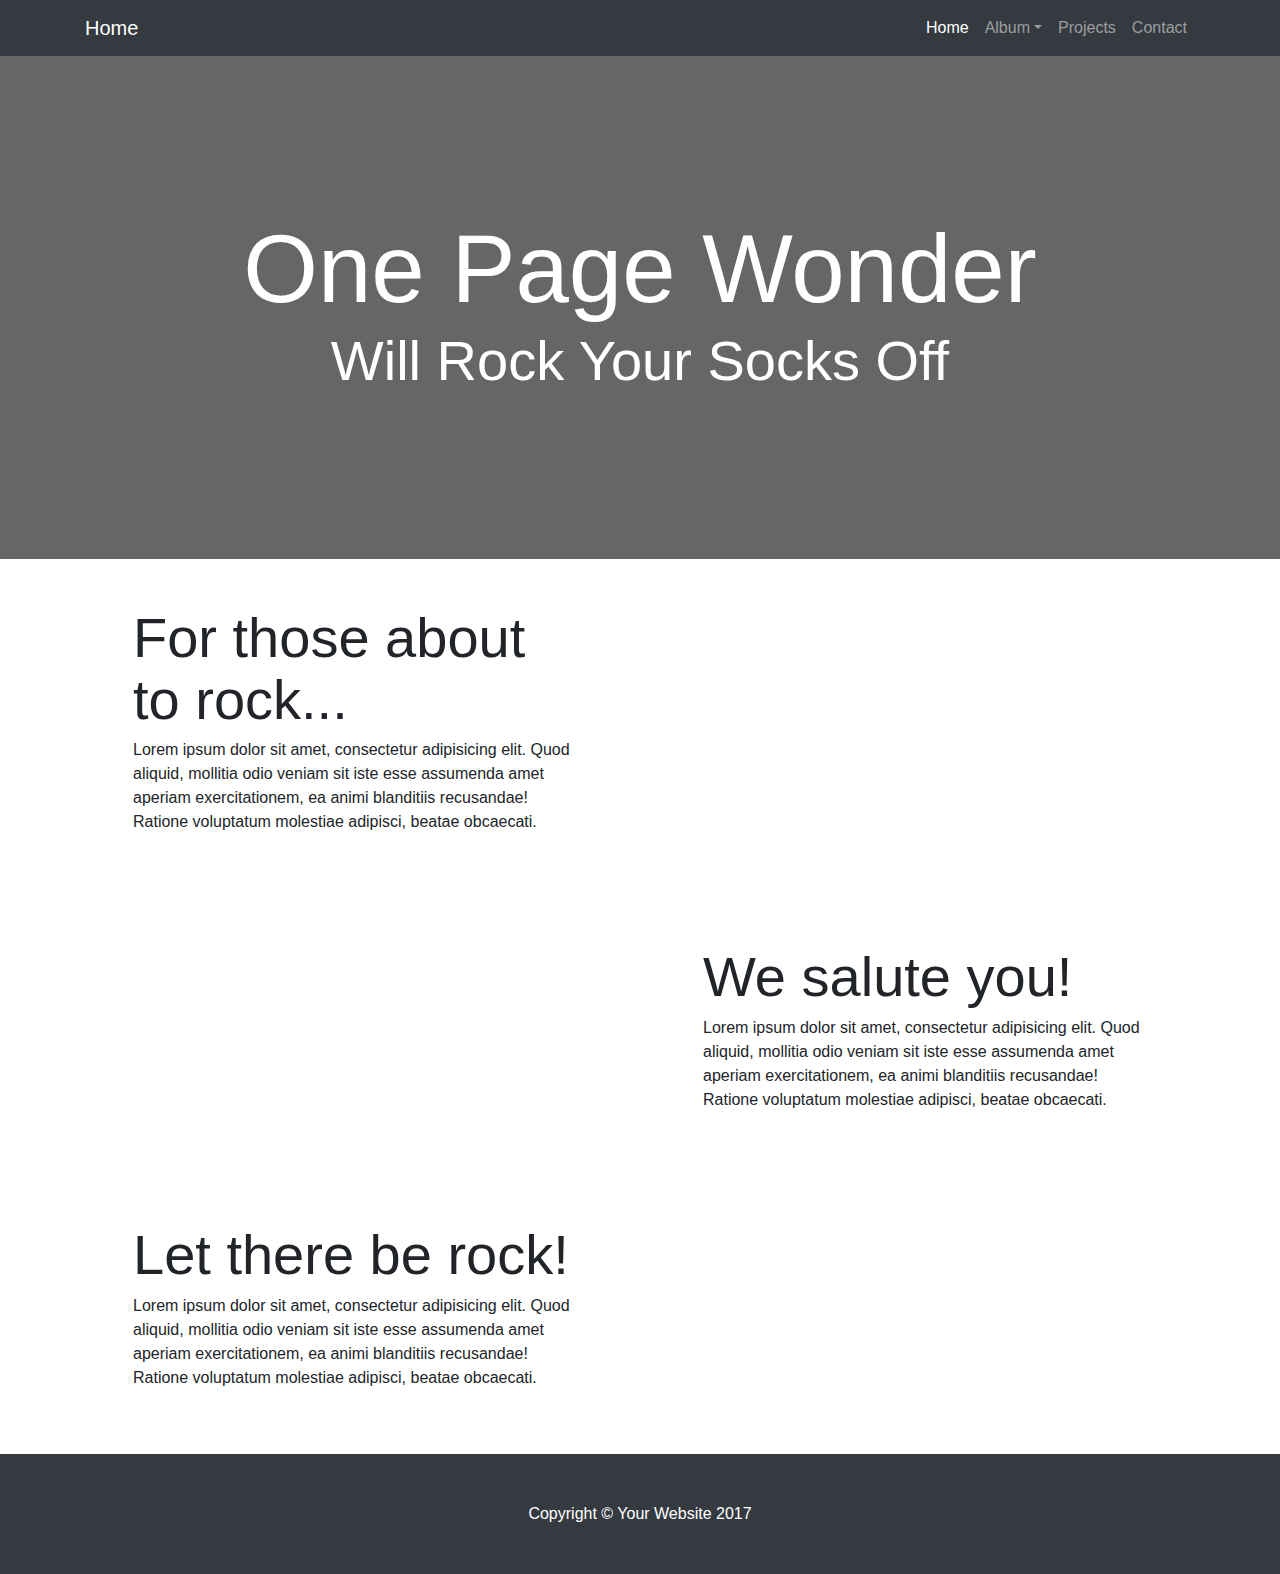
==== index.html @ 159d1e56 "first commit" ====
<!DOCTYPE html>
<html lang="en">

  <head>

    <meta charset="utf-8">
    <meta name="viewport" content="width=device-width, initial-scale=1, shrink-to-fit=no">
    <meta name="description" content="">
    <meta name="author" content="">

    <title>Ivan Yip - A fresh yet passionate developer</title>

    <!-- Bootstrap core CSS -->
    <link href="vendor/bootstrap/css/bootstrap.min.css" rel="stylesheet">

    <!-- Custom styles for this template -->
    <link href="css/one-page-wonder.css" rel="stylesheet">

  </head>

  <body>

    <!-- Navigation -->
    <nav class="navbar navbar-expand-lg navbar-dark bg-dark fixed-top">
      <div class="container">
        <a class="navbar-brand" href="index.html">Home</a>
        <button class="navbar-toggler" type="button" data-toggle="collapse" data-target="#navbarResponsive" aria-controls="navbarResponsive" aria-expanded="false" aria-label="Toggle navigation">
          <span class="navbar-toggler-icon"></span>
        </button>
        <div class="collapse navbar-collapse" id="navbarResponsive">
          <ul class="navbar-nav ml-auto">
            <li class="nav-item active">
              <a class="nav-link" href="index.html">Home
                <span class="sr-only">(current)</span>
              </a>
            </li>
            <li class="nav-item dropdown">
              <a class="nav-link dropdown-toggle" data-toggle="dropdown" href="#" role="button" aria-haspopup="true" aria-expanded="false">Album</a>
              <div class="dropdown-menu">
                <a class="dropdown-item" href="album-1.html">Hiking</a>
                <a class="dropdown-item" href="#">Travel</a>
                <a class="dropdown-item" href="#">Nightshots</a>
              </div>
            </li>
            <li class="nav-item">
              <a class="nav-link" href="#">Projects</a>
            </li>
            <li class="nav-item">
              <a class="nav-link" href="#">Contact</a>
            </li>
          </ul>
        </div>
      </div>
    </nav>

    <header class="masthead">
      <div class="overlay">
        <div class="container">
          <h1 class="display-1 text-white">One Page Wonder</h1>
          <h2 class="display-4 text-white">Will Rock Your Socks Off</h2>
        </div>
      </div>
    </header>

    <section>
      <div class="container">
        <div class="row align-items-center">
          <div class="col-md-6 order-2">
            <div class="p-5">
              <img class="img-fluid rounded-circle" src="https://unsplash.it/500/500?image=836" alt="">
            </div>
          </div>
          <div class="col-md-6 order-1">
            <div class="p-5">
              <h2 class="display-4">For those about to rock...</h2>
              <p>Lorem ipsum dolor sit amet, consectetur adipisicing elit. Quod aliquid, mollitia odio veniam sit iste esse assumenda amet aperiam exercitationem, ea animi blanditiis recusandae! Ratione voluptatum molestiae adipisci, beatae obcaecati.</p>
            </div>
          </div>
        </div>
      </div>
    </section>

    <section>
      <div class="container">
        <div class="row align-items-center">
          <div class="col-md-6">
            <div class="p-5">
              <img class="img-fluid rounded-circle" src="https://unsplash.it/500/500?image=452" alt="">
            </div>
          </div>
          <div class="col-md-6">
            <div class="p-5">
              <h2 class="display-4">We salute you!</h2>
              <p>Lorem ipsum dolor sit amet, consectetur adipisicing elit. Quod aliquid, mollitia odio veniam sit iste esse assumenda amet aperiam exercitationem, ea animi blanditiis recusandae! Ratione voluptatum molestiae adipisci, beatae obcaecati.</p>
            </div>
          </div>
        </div>
      </div>
    </section>

    <section>
      <div class="container">
        <div class="row align-items-center">
          <div class="col-md-6 order-2">
            <div class="p-5">
              <img class="img-fluid rounded-circle" src="https://unsplash.it/500/500?image=453" alt="">
            </div>
          </div>
          <div class="col-md-6 order-1">
            <div class="p-5">
              <h2 class="display-4">Let there be rock!</h2>
              <p>Lorem ipsum dolor sit amet, consectetur adipisicing elit. Quod aliquid, mollitia odio veniam sit iste esse assumenda amet aperiam exercitationem, ea animi blanditiis recusandae! Ratione voluptatum molestiae adipisci, beatae obcaecati.</p>
            </div>
          </div>
        </div>
      </div>
    </section>

    <!-- Footer -->
    <footer class="py-5 bg-dark">
      <div class="container">
        <p class="m-0 text-center text-white">Copyright &copy; Your Website 2017</p>
      </div>
      <!-- /.container -->
    </footer>

    <!-- Bootstrap core JavaScript -->
    <script src="vendor/jquery/jquery.min.js"></script>
    <script src="vendor/popper/popper.min.js"></script>
    <script src="vendor/bootstrap/js/bootstrap.min.js"></script>

  </body>

</html>
---- css/one-page-wonder.css ----
/*!
 * Start Bootstrap - One Page Wonder (http://startbootstrap.com/template-overviews/one-page-wonder)
 * Copyright 2013-2017 Start Bootstrap
 * Licensed under MIT (https://github.com/BlackrockDigital/startbootstrap-one-page-wonder/blob/master/LICENSE)
 */

body {
    padding-top: 54px;
}

@media (min-width: 992px) {
    body {
        padding-top: 56px;
    }
}

header.masthead {
    background: url('https://unsplash.it/1900/1080?image=304') no-repeat center center scroll;
    -webkit-background-size: cover;
    -moz-background-size: cover;
    background-size: cover;
    -o-background-size: cover;
}

header.masthead > .overlay {
    padding: 5rem 0;
    text-align: center;
    background: rgba(0, 0, 0, 0.6);
}

@media (min-width: 992px) {
    header.masthead > .overlay {
        padding: 10rem 0;
    }
}
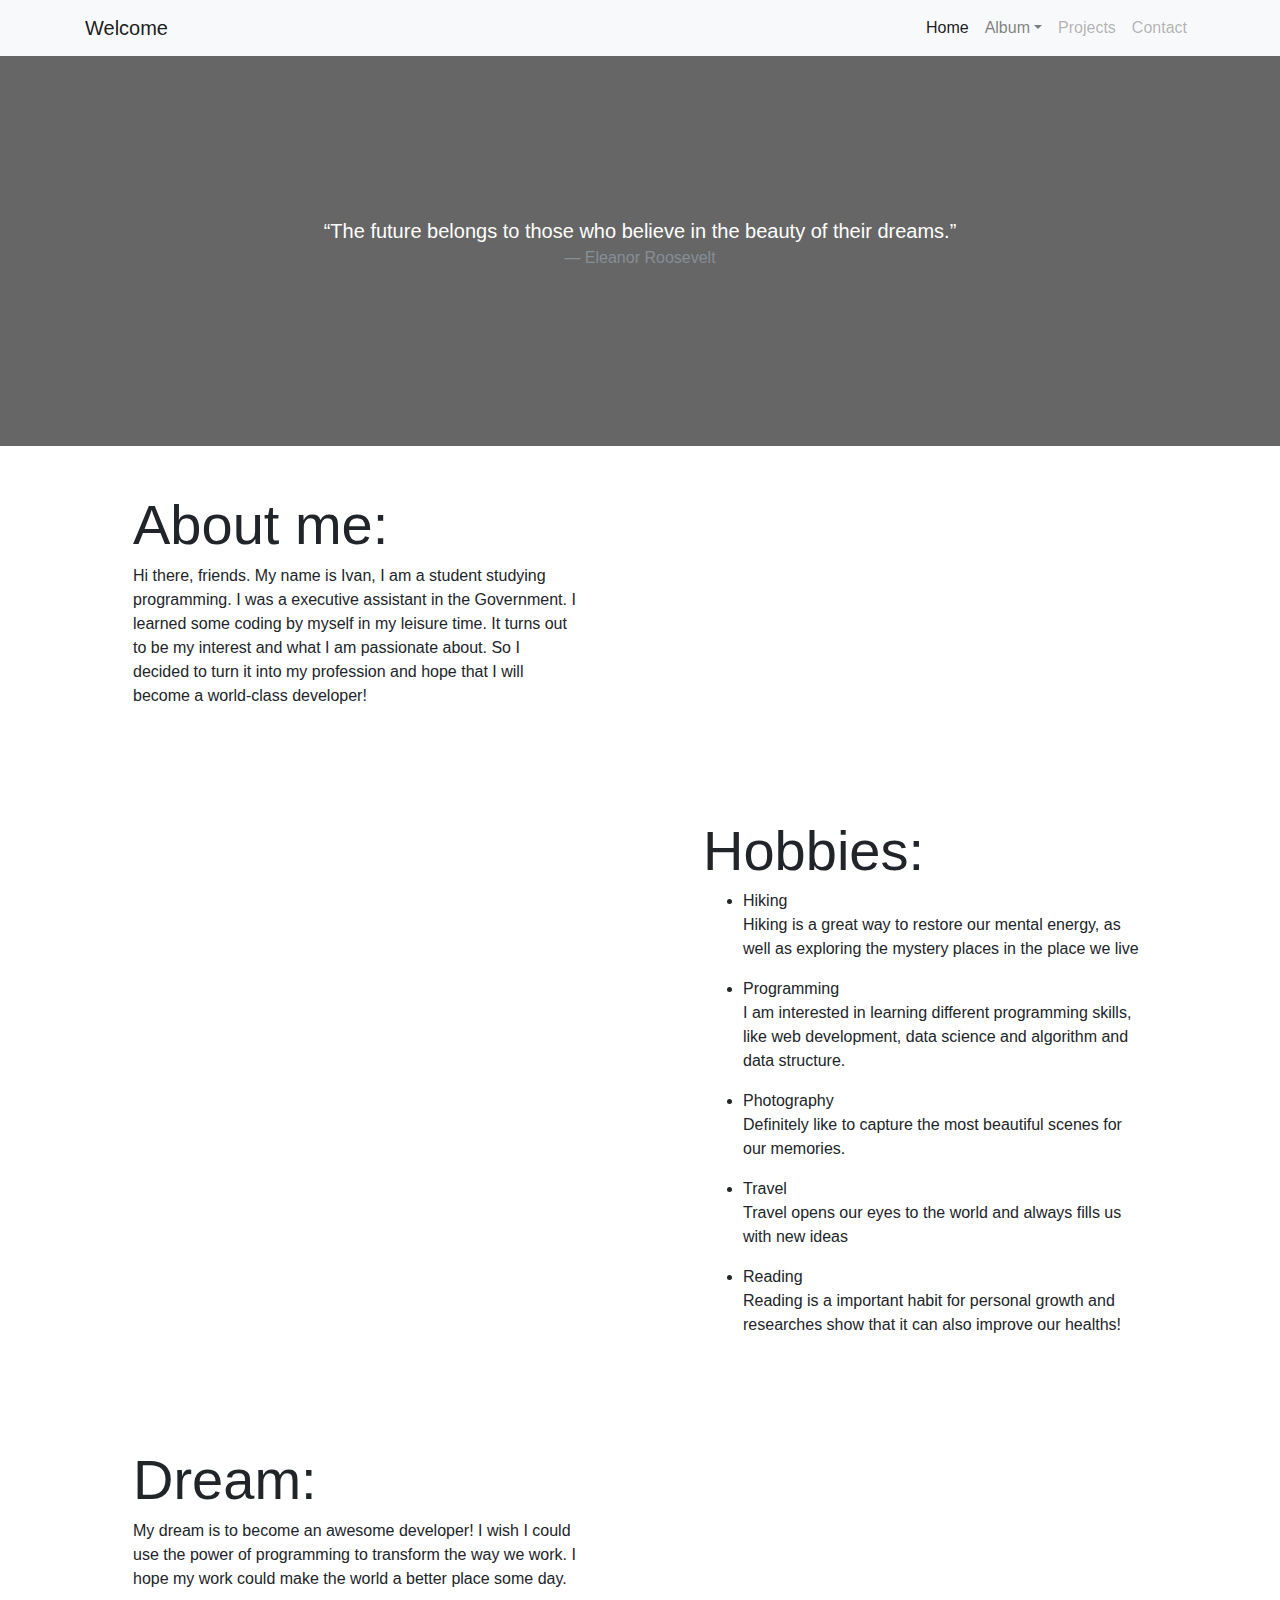
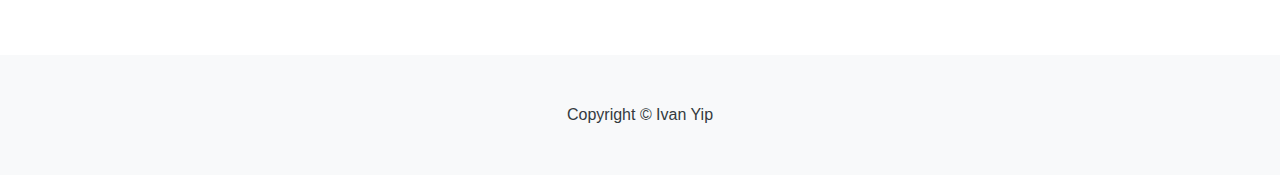
==== commit 9a7fcf97: "Corrected a mistake" ====
--- a/index.html
+++ b/index.html
@@ -8,7 +8,7 @@
     <meta name="description" content="">
     <meta name="author" content="">
 
-    <title>Ivan Yip - A fresh yet passionate developer</title>
+    <title>Ivan Yip - Learning how to code</title>
 
     <!-- Bootstrap core CSS -->
     <link href="vendor/bootstrap/css/bootstrap.min.css" rel="stylesheet">
@@ -21,9 +21,9 @@
   <body>
 
     <!-- Navigation -->
-    <nav class="navbar navbar-expand-lg navbar-dark bg-dark fixed-top">
+    <nav class="navbar navbar-expand-lg navbar-light bg-light fixed-top">
       <div class="container">
-        <a class="navbar-brand" href="index.html">Home</a>
+        <a class="navbar-brand" href="index.html">Welcome</a>
         <button class="navbar-toggler" type="button" data-toggle="collapse" data-target="#navbarResponsive" aria-controls="navbarResponsive" aria-expanded="false" aria-label="Toggle navigation">
           <span class="navbar-toggler-icon"></span>
         </button>
@@ -37,16 +37,16 @@
             <li class="nav-item dropdown">
               <a class="nav-link dropdown-toggle" data-toggle="dropdown" href="#" role="button" aria-haspopup="true" aria-expanded="false">Album</a>
               <div class="dropdown-menu">
-                <a class="dropdown-item" href="album-1.html">Hiking</a>
-                <a class="dropdown-item" href="#">Travel</a>
-                <a class="dropdown-item" href="#">Nightshots</a>
+                <a class="dropdown-item" href="album/hike.html">Hiking</a>
+                <a class="dropdown-item" href="album/travel.html">Travel</a>
+                <a class="dropdown-item" href="album/foodies.html">Foodies</a>
               </div>
             </li>
             <li class="nav-item">
-              <a class="nav-link" href="#">Projects</a>
+              <a class="nav-link disabled" href="#">Projects</a>
             </li>
             <li class="nav-item">
-              <a class="nav-link" href="#">Contact</a>
+              <a class="nav-link disabled" href="#">Contact</a>
             </li>
           </ul>
         </div>
@@ -56,8 +56,12 @@
     <header class="masthead">
       <div class="overlay">
         <div class="container">
-          <h1 class="display-1 text-white">One Page Wonder</h1>
-          <h2 class="display-4 text-white">Will Rock Your Socks Off</h2>
+            <blockquote class="blockquote text-white">
+                <p class="mb-0">“The future belongs to those who believe in the beauty of their dreams.” </p>
+                <footer class="blockquote-footer">Eleanor Roosevelt<cite title="Source Title"></cite></footer>
+            </blockquote>
+          <!-- <h1 class="display-1 text-white"></h1>
+          <h2 class="display-4 text-white"></h2> -->
         </div>
       </div>
     </header>
@@ -67,13 +71,13 @@
         <div class="row align-items-center">
           <div class="col-md-6 order-2">
             <div class="p-5">
-              <img class="img-fluid rounded-circle" src="https://unsplash.it/500/500?image=836" alt="">
+              <img class="img-fluid rounded-circle" src="img/profile.jpg" alt="">
             </div>
           </div>
           <div class="col-md-6 order-1">
             <div class="p-5">
-              <h2 class="display-4">For those about to rock...</h2>
-              <p>Lorem ipsum dolor sit amet, consectetur adipisicing elit. Quod aliquid, mollitia odio veniam sit iste esse assumenda amet aperiam exercitationem, ea animi blanditiis recusandae! Ratione voluptatum molestiae adipisci, beatae obcaecati.</p>
+              <h2 class="display-4">About me:</h2>
+              <p>Hi there, friends. My name is Ivan, I am a student studying programming. I was a executive assistant in the Government. I learned some coding by myself in my leisure time. It turns out to be my interest and what I am passionate about. So I decided to turn it into my profession and hope that I will become a world-class developer! </p>
             </div>
           </div>
         </div>
@@ -85,13 +89,24 @@
         <div class="row align-items-center">
           <div class="col-md-6">
             <div class="p-5">
-              <img class="img-fluid rounded-circle" src="https://unsplash.it/500/500?image=452" alt="">
+              <img class="img-fluid rounded-circle" src="img/hobbies.jpg" alt="">
             </div>
           </div>
           <div class="col-md-6">
             <div class="p-5">
-              <h2 class="display-4">We salute you!</h2>
-              <p>Lorem ipsum dolor sit amet, consectetur adipisicing elit. Quod aliquid, mollitia odio veniam sit iste esse assumenda amet aperiam exercitationem, ea animi blanditiis recusandae! Ratione voluptatum molestiae adipisci, beatae obcaecati.</p>
+              <h2 class="display-4">Hobbies:</h2>
+              <ul>
+                <li>Hiking</li>
+                  <p>Hiking is a great way to restore our mental energy, as well as exploring the mystery places in the place we live</p>
+                <li>Programming</li>
+                  <p>I am interested in learning different programming skills, like web development, data science and algorithm and data structure.</p>
+                <li>Photography</li>
+                  <p>Definitely like to capture the most beautiful scenes for our memories.</p>
+                <li>Travel</li>
+                  <p>Travel opens our eyes to the world and always fills us with new ideas</p>
+                <li>Reading</li>
+                  <p>Reading is a important habit for personal growth and researches show that it can also improve our healths!</p>
+              </ul>
             </div>
           </div>
         </div>
@@ -103,13 +118,13 @@
         <div class="row align-items-center">
           <div class="col-md-6 order-2">
             <div class="p-5">
-              <img class="img-fluid rounded-circle" src="https://unsplash.it/500/500?image=453" alt="">
+              <img class="img-fluid rounded-circle" src="img/dream.jpg" alt="">
             </div>
           </div>
           <div class="col-md-6 order-1">
             <div class="p-5">
-              <h2 class="display-4">Let there be rock!</h2>
-              <p>Lorem ipsum dolor sit amet, consectetur adipisicing elit. Quod aliquid, mollitia odio veniam sit iste esse assumenda amet aperiam exercitationem, ea animi blanditiis recusandae! Ratione voluptatum molestiae adipisci, beatae obcaecati.</p>
+              <h2 class="display-4">Dream:</h2>
+              <p>My dream is to become an awesome developer! I wish I could use the power of programming to transform the way we work. I hope my work could make the world a better place some day.</p>
             </div>
           </div>
         </div>
@@ -117,9 +132,9 @@
     </section>
 
     <!-- Footer -->
-    <footer class="py-5 bg-dark">
+    <footer class="py-5 bg-light">
       <div class="container">
-        <p class="m-0 text-center text-white">Copyright &copy; Your Website 2017</p>
+        <p class="m-0 text-center text-dark">Copyright &copy; Ivan Yip</p>
       </div>
       <!-- /.container -->
     </footer>
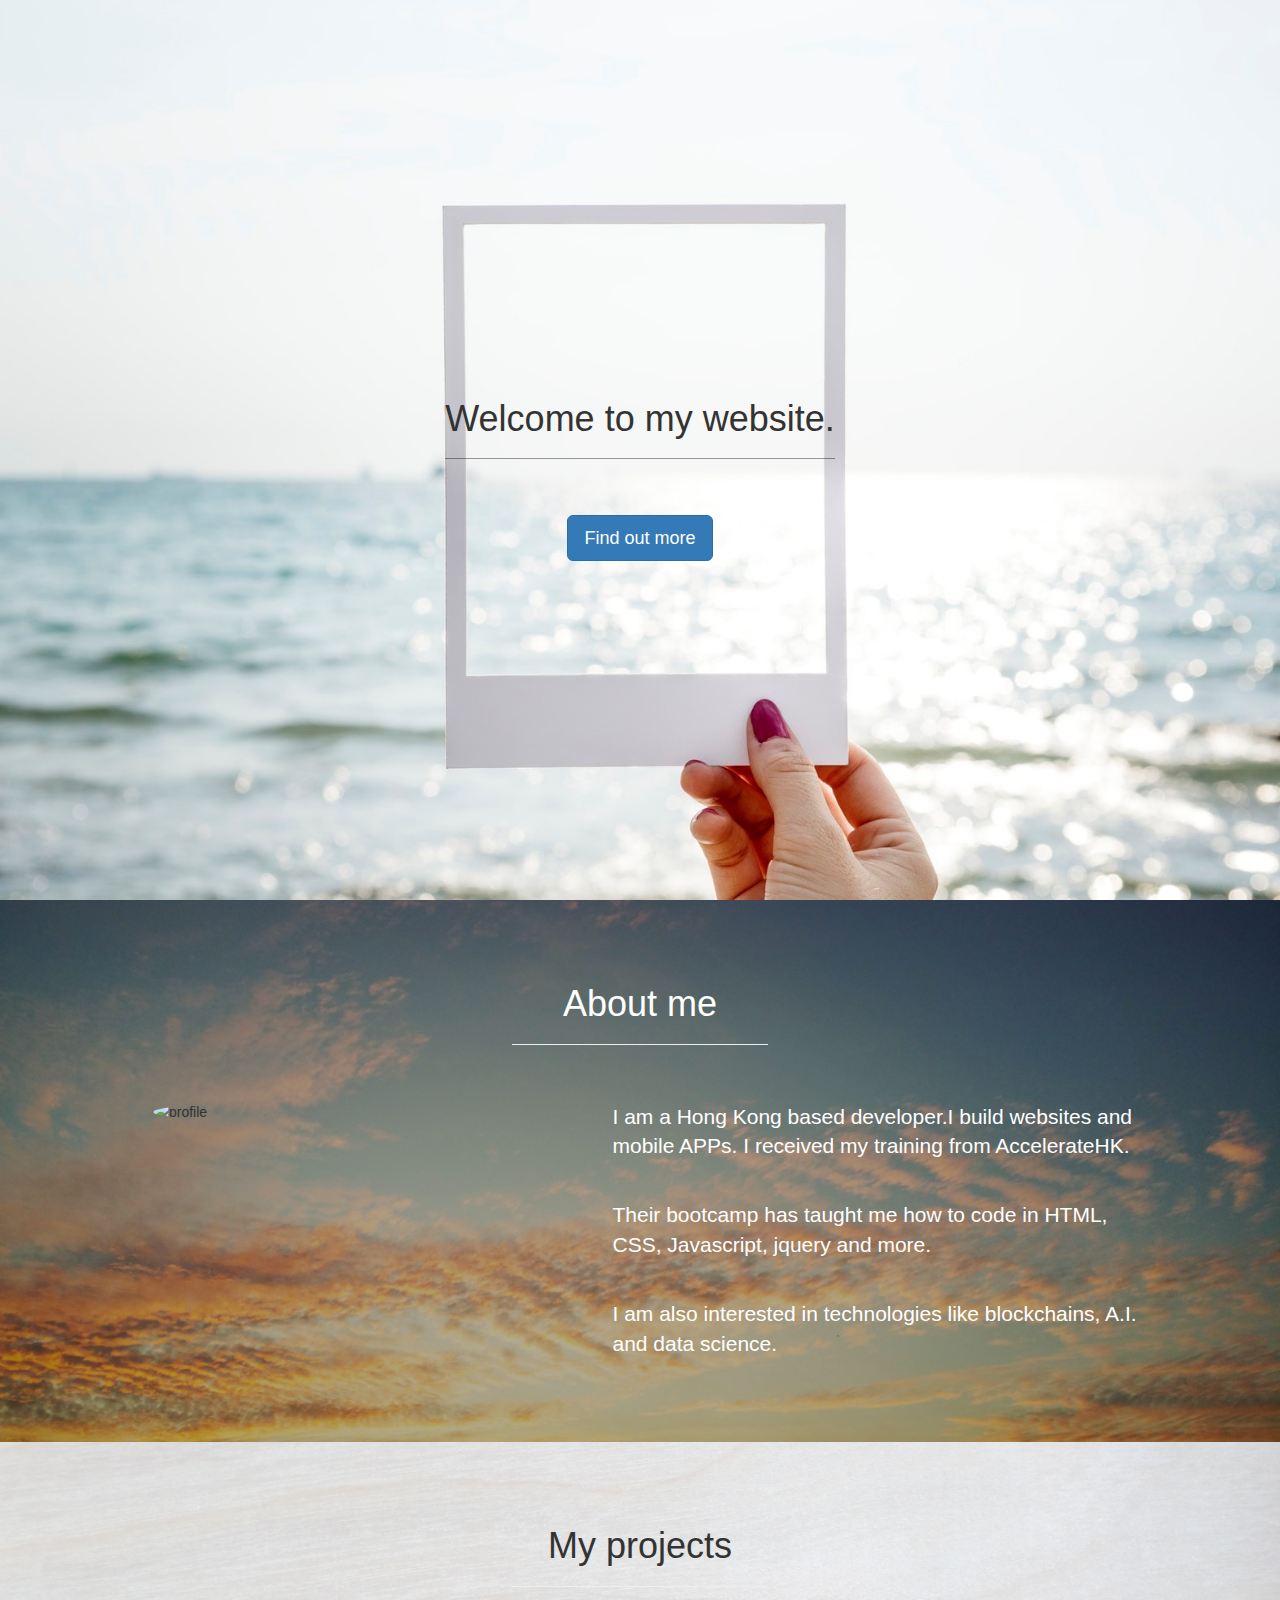
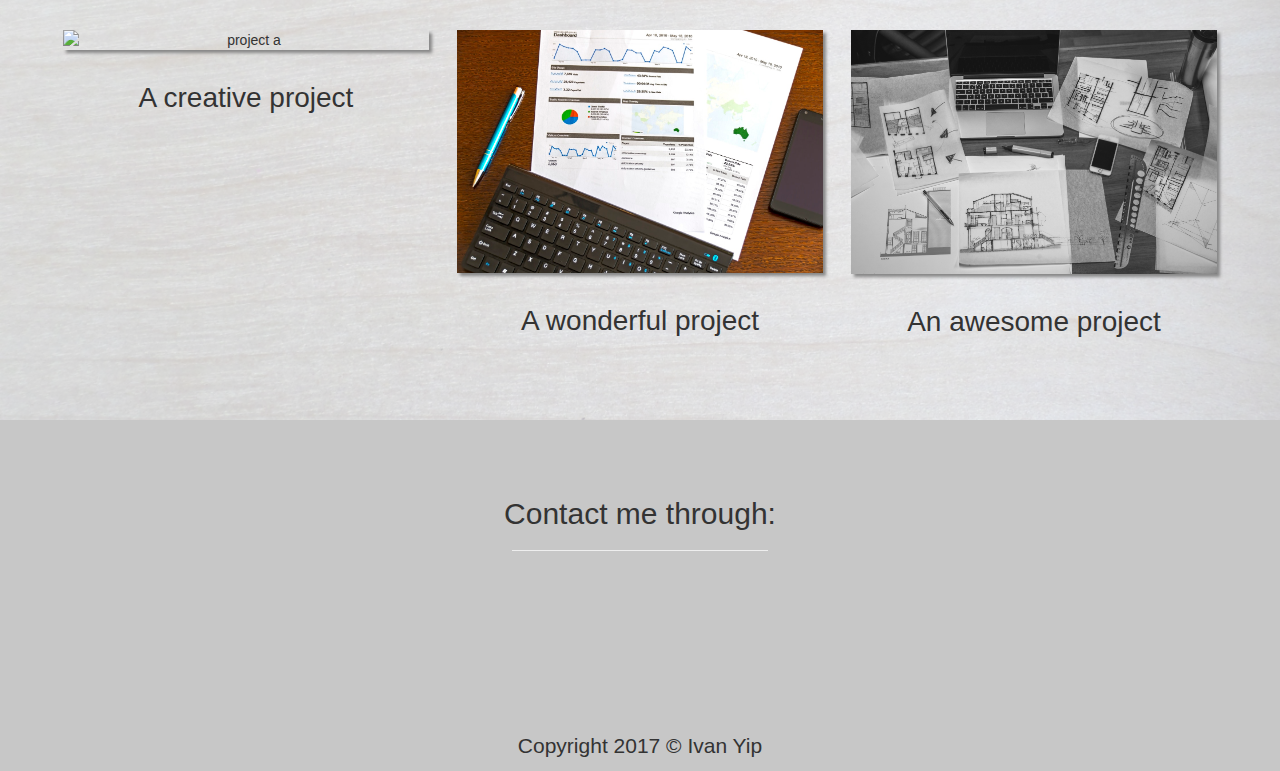
==== commit 6bf6803a: "individual assignment" ====
--- a/index.html
+++ b/index.html
@@ -1,149 +1,162 @@
 <!DOCTYPE html>
 <html lang="en">
 
-  <head>
+<head>
+  <meta charset="utf-8">
+  <meta name="viewport" content="width=device-width, initial-scale=1, shrink-to-fit=no">
+  <meta name="description" content="">
+  <meta name="author" content="">
 
-    <meta charset="utf-8">
-    <meta name="viewport" content="width=device-width, initial-scale=1, shrink-to-fit=no">
-    <meta name="description" content="">
-    <meta name="author" content="">
+  <title>Ivan Yip - Learning how to code</title>
 
-    <title>Ivan Yip - Learning how to code</title>
+  <link rel="shortcut icon" href="img/favicon.ico">
+  <!-- Bootstrap core CSS -->
+  <link rel="stylesheet" href="https://maxcdn.bootstrapcdn.com/bootstrap/3.3.7/css/bootstrap.min.css" integrity="sha384-BVYiiSIFeK1dGmJRAkycuHAHRg32OmUcww7on3RYdg4Va+PmSTsz/K68vbdEjh4u"
+    crossorigin="anonymous">
+  <!-- Custom styles for this template -->
+  <link rel="stylesheet" href="css/main.css">
+</head>
 
-    <!-- Bootstrap core CSS -->
-    <link href="vendor/bootstrap/css/bootstrap.min.css" rel="stylesheet">
+<body>
+  <!-- Navigation -->
+  <nav id="mainNav" class="navbar navbar-default navbar-fixed-top affix-top">
+    <div class="container-fluid">
+      <div class="navbar-header">
+        <button type="button" class="navbar-toggle collapsed" data-toggle="collapse" data-target="#bs-example-navbar-collapse-1"
+          aria-expanded="false">
+          <span class="sr-only">Toggle navigation</span>
+          <span class="icon-bar"></span>
+          <span class="icon-bar"></span>
+          <span class="icon-bar"></span>
+        </button>
+        <a class="navbar-brand" href="#">
+          <i class="fa fa-camera-retro"></i> Ivan</a>
+      </div>
 
-    <!-- Custom styles for this template -->
-    <link href="css/one-page-wonder.css" rel="stylesheet">
+      <!-- Collect the nav links, forms, and other content for toggling -->
+      <div class="collapse navbar-collapse" id="navbar-example">
+        <ul class="nav navbar-nav navbar-right">
+          <li>
+            <a href="#about">About me </a>
+          </li>
+          <li>
+            <a href="#portfolio">Portfolio </a>
+          </li>
+          <li>
+            <a href="#contact">Contact </a>
+          </li>
+        </ul>
+      </div>
+      <!-- /.navbar-collapse -->
+    </div>
+    <!-- /.container-fluid -->
+  </nav>
 
-  </head>
+  <!-- header -->
 
-  <body>
+  <header>
+    <div class="overlay">
+      <div class="page-header">
+        <h1>Welcome to my website.</h1>
+      </div>
+      <div class="typed"></div>
+      <a data-scroll class="btn btn-primary btn-lg" id="more" href="#about">Find out more</a>
+    </div>
+  </header>
 
-    <!-- Navigation -->
-    <nav class="navbar navbar-expand-lg navbar-light bg-light fixed-top">
-      <div class="container">
-        <a class="navbar-brand" href="index.html">Welcome</a>
-        <button class="navbar-toggler" type="button" data-toggle="collapse" data-target="#navbarResponsive" aria-controls="navbarResponsive" aria-expanded="false" aria-label="Toggle navigation">
-          <span class="navbar-toggler-icon"></span>
-        </button>
-        <div class="collapse navbar-collapse" id="navbarResponsive">
-          <ul class="navbar-nav ml-auto">
-            <li class="nav-item active">
-              <a class="nav-link" href="index.html">Home
-                <span class="sr-only">(current)</span>
-              </a>
-            </li>
-            <li class="nav-item dropdown">
-              <a class="nav-link dropdown-toggle" data-toggle="dropdown" href="#" role="button" aria-haspopup="true" aria-expanded="false">Album</a>
-              <div class="dropdown-menu">
-                <a class="dropdown-item" href="album/hike.html">Hiking</a>
-                <a class="dropdown-item" href="album/travel.html">Travel</a>
-                <a class="dropdown-item" href="album/foodies.html">Foodies</a>
-              </div>
-            </li>
-            <li class="nav-item">
-              <a class="nav-link disabled" href="#">Projects</a>
-            </li>
-            <li class="nav-item">
-              <a class="nav-link disabled" href="#">Contact</a>
-            </li>
-          </ul>
+  <!-- about me -->
+  <section id="about">
+    <div class="container">
+      <div class="row text-center title">
+        <h1>About me</h1>
+        <hr>
+      </div>
+      <div class="row">
+        <div class="col-md-5 col-sm-5 col-xs-12">
+          <img src="img/profile.jpg" alt="profile" class="img-circle img-responsive">
+        </div>
+        <div class="col-md-7 col-sm-7 col-xs-12">
+          <p class="lead">I am a Hong Kong based developer.I build websites and mobile APPs. I received my training from AccelerateHK.</p>
+          <br>
+          <p class="lead">Their bootcamp has taught me how to code in HTML, CSS, Javascript, jquery and more.</p>
+          <br>
+          <p class="lead">I am also interested in technologies like blockchains, A.I. and data science.</p>
+          <p class="lead"></p>
         </div>
       </div>
-    </nav>
+    </div>
+  </section>
 
-    <header class="masthead">
-      <div class="overlay">
-        <div class="container">
-            <blockquote class="blockquote text-white">
-                <p class="mb-0">“The future belongs to those who believe in the beauty of their dreams.” </p>
-                <footer class="blockquote-footer">Eleanor Roosevelt<cite title="Source Title"></cite></footer>
-            </blockquote>
-          <!-- <h1 class="display-1 text-white"></h1>
-          <h2 class="display-4 text-white"></h2> -->
+  <!-- portfolio -->
+  <section id="portfolio">
+    <div class="container-fluid">
+      <div class="text-center">
+        <h1>My projects</h1>
+        <hr class="small">
+      </div>
+      <div class="row text-center">
+        <div class="col-sm-4 col-xs-12 project">
+          <div>
+            <img src="img/project1.jpeg" alt="project a" class="img-responsive">
+            <p>A creative project</p>
+          </div>
+          
         </div>
-      </div>
-    </header>
-
-    <section>
-      <div class="container">
-        <div class="row align-items-center">
-          <div class="col-md-6 order-2">
-            <div class="p-5">
-              <img class="img-fluid rounded-circle" src="img/profile.jpg" alt="">
-            </div>
+        <div class="col-sm-4 col-xs-12 project">
+          <div>
+              <img src="img/project2.jpeg" alt="project b" class="img-responsive">
+              <p>A wonderful project</p>
           </div>
-          <div class="col-md-6 order-1">
-            <div class="p-5">
-              <h2 class="display-4">About me:</h2>
-              <p>Hi there, friends. My name is Ivan, I am a student studying programming. I was a executive assistant in the Government. I learned some coding by myself in my leisure time. It turns out to be my interest and what I am passionate about. So I decided to turn it into my profession and hope that I will become a world-class developer! </p>
-            </div>
+        </div>
+        <div class="col-sm-4 col-xs-12 project">
+          <div>
+            <img src="img/project3.jpeg" alt="project c" class="img-responsive">
+            <p>An awesome project</p>
           </div>
         </div>
       </div>
-    </section>
+    </div>
+  </section>
 
-    <section>
-      <div class="container">
-        <div class="row align-items-center">
-          <div class="col-md-6">
-            <div class="p-5">
-              <img class="img-fluid rounded-circle" src="img/hobbies.jpg" alt="">
-            </div>
-          </div>
-          <div class="col-md-6">
-            <div class="p-5">
-              <h2 class="display-4">Hobbies:</h2>
-              <ul>
-                <li>Hiking</li>
-                  <p>Hiking is a great way to restore our mental energy, as well as exploring the mystery places in the place we live</p>
-                <li>Programming</li>
-                  <p>I am interested in learning different programming skills, like web development, data science and algorithm and data structure.</p>
-                <li>Photography</li>
-                  <p>Definitely like to capture the most beautiful scenes for our memories.</p>
-                <li>Travel</li>
-                  <p>Travel opens our eyes to the world and always fills us with new ideas</p>
-                <li>Reading</li>
-                  <p>Reading is a important habit for personal growth and researches show that it can also improve our healths!</p>
-              </ul>
-            </div>
-          </div>
-        </div>
+  <!-- Footer -->
+  <footer id="contact">
+    <div class="container">
+      <div class="text-center">
+        <h2 style="padding-top: 5%">Contact me through:</h2>
+        <hr class="small">
       </div>
-    </section>
+      <ul class="icons list-inline text-center">
+        <li>
+          <a href="https://facebook.com/ivany" target="_blank" class="fa fa-facebook fa-4x">
+          </a>
+        </li>
+        <li>
+          <a href="https://www.instagram.com/ivan1229/" target="_blank" class="fa fa-instagram fa-4x">
+          </a>
+        </li>
+        <li>
+          <a href="mailto:ivan_yip@msn.com" class="fa fa-envelope fa-4x">
+          </a>
+        </li>
+        <li>
+          <a href="https://github.com/yipivan" target="_blank" class="fa fa-github-square fa-4x">
+          </a>
+        </li>
+      </ul>
+      <p class="text-center">Copyright 2017 &copy; Ivan Yip</p>
+    </div>
+  </footer>
 
-    <section>
-      <div class="container">
-        <div class="row align-items-center">
-          <div class="col-md-6 order-2">
-            <div class="p-5">
-              <img class="img-fluid rounded-circle" src="img/dream.jpg" alt="">
-            </div>
-          </div>
-          <div class="col-md-6 order-1">
-            <div class="p-5">
-              <h2 class="display-4">Dream:</h2>
-              <p>My dream is to become an awesome developer! I wish I could use the power of programming to transform the way we work. I hope my work could make the world a better place some day.</p>
-            </div>
-          </div>
-        </div>
-      </div>
-    </section>
 
-    <!-- Footer -->
-    <footer class="py-5 bg-light">
-      <div class="container">
-        <p class="m-0 text-center text-dark">Copyright &copy; Ivan Yip</p>
-      </div>
-      <!-- /.container -->
-    </footer>
+  <!-- scripts -->
+  <script src="https://code.jquery.com/jquery-3.2.1.min.js" integrity="sha256-hwg4gsxgFZhOsEEamdOYGBf13FyQuiTwlAQgxVSNgt4="
+    crossorigin="anonymous"></script>
+  <script src="https://maxcdn.bootstrapcdn.com/bootstrap/3.3.7/js/bootstrap.min.js" integrity="sha384-Tc5IQib027qvyjSMfHjOMaLkfuWVxZxUPnCJA7l2mCWNIpG9mGCD8wGNIcPD7Txa"
+    crossorigin="anonymous"></script>
+  <script src="https://use.fontawesome.com/e587f1714a.js"></script>
+  <script src="https://cdnjs.cloudflare.com/ajax/libs/typed.js/2.0.6/typed.min.js" type="text/javascript"></script>
+  <script src="https://cdnjs.cloudflare.com/ajax/libs/smooth-scroll/12.1.5/js/smooth-scroll.min.js"></script>
+  <script src="js/main.js" type="text/javascript"></script>
+</body>
 
-    <!-- Bootstrap core JavaScript -->
-    <script src="vendor/jquery/jquery.min.js"></script>
-    <script src="vendor/popper/popper.min.js"></script>
-    <script src="vendor/bootstrap/js/bootstrap.min.js"></script>
-
-  </body>
-
-</html>
+</html>--- a/css/main.css
+++ b/css/main.css
@@ -0,0 +1,165 @@
+.navbar{
+    opacity: 0;
+}
+hr {
+    padding-top:1vh;
+    width: 20vw;
+}
+
+.typed {
+    font-size: 2em;
+}
+
+header div {
+    display:flex;
+    justify-content: center;
+}
+
+body {
+    margin: 0;
+    padding: 0;
+}
+
+/* navbar */
+
+.navbar-brand {
+    font-size: 1.5em;
+}
+
+#more {
+    margin-top: 2em;
+}
+
+.navbar-brand img {
+    width: 50px;
+    margin:0;
+}
+
+.navbar-default {
+    font-size: 1.5em;
+    padding: 0 2vw;
+}
+
+
+/* hero */
+.overlay {
+    display: flex;
+    justify-content: center;
+    align-items: center;
+    flex-direction: column;
+    background-position: center;
+    background-image: url(../img/header.jpg);
+    background-size: cover;
+    background-repeat: no-repeat;
+    max-width:100%;
+    height: 100vh;
+    /* background-color: rgba(0,0,0,1); Black background with opacity */
+}
+
+.page-header {
+    border-bottom-color: rgba(0, 0, 0, 0.39);
+}
+
+
+/* about me */
+
+#about {
+    height: auto;
+    justify-content: center;
+    align-items: center;
+    flex-direction: column;
+    background-position: center;
+    background-image: url(../img/aboutme.jpeg);
+    background-size: cover;
+    background-repeat: no-repeat;
+    box-shadow:inset 0 0 0 2000px rgba(0,0,0,0.3);        
+}
+
+#about .row div {
+    padding: 0 5em;
+}
+
+#about .title {
+    color: white;
+    padding-bottom: 2em;
+}
+
+#about p {
+    color: white;
+}
+
+#about .container {
+    padding-top: 5%;
+    padding-bottom: 5%;
+}
+
+
+#about img {
+    padding: 0 2em;
+}
+
+
+/* portfolio */
+
+#portfolio {
+    height: auto;
+    justify-content: center;
+    align-items: center;
+    flex-direction: column;
+    background-position: center;
+    background-image: url(../img/portfolio.jpeg);
+    background-size: cover;
+    background-repeat: no-repeat;
+    box-shadow:inset 0 0 0 2000px rgba(255, 255, 255, 0.616);   
+}
+
+#portfolio .container-fluid {
+    padding: 5% 5%;
+}
+
+#portfolio .project {
+    padding: 0;
+}
+
+#portfolio .project div {
+    margin: 1em;
+}
+
+#portfolio .project div img {
+    box-shadow: 3px 3px 3px #888888;
+    max-width: 100%;
+}
+
+#portfolio .project div p {
+    padding-top: 1em;
+    font-size: 2em;
+}
+
+#portfolio .project div img:hover {
+    box-shadow: 10px 10px 8px #888888;
+    transform: translate(-10px, -10px);
+    transition: transform 0.2s;
+}
+
+/* footer */
+
+#contact {
+    background-color: rgb(199, 199, 199);
+}
+
+#contact li {
+    padding: 4em 8em;
+}
+
+#contact .icons {
+    margin: 3vh auto;
+}
+
+#contact p {
+    font-size: 1.5em;
+}
+
+#contact li:hover {
+    transform: scale(1.5);
+    transition: transform 0.5s;
+}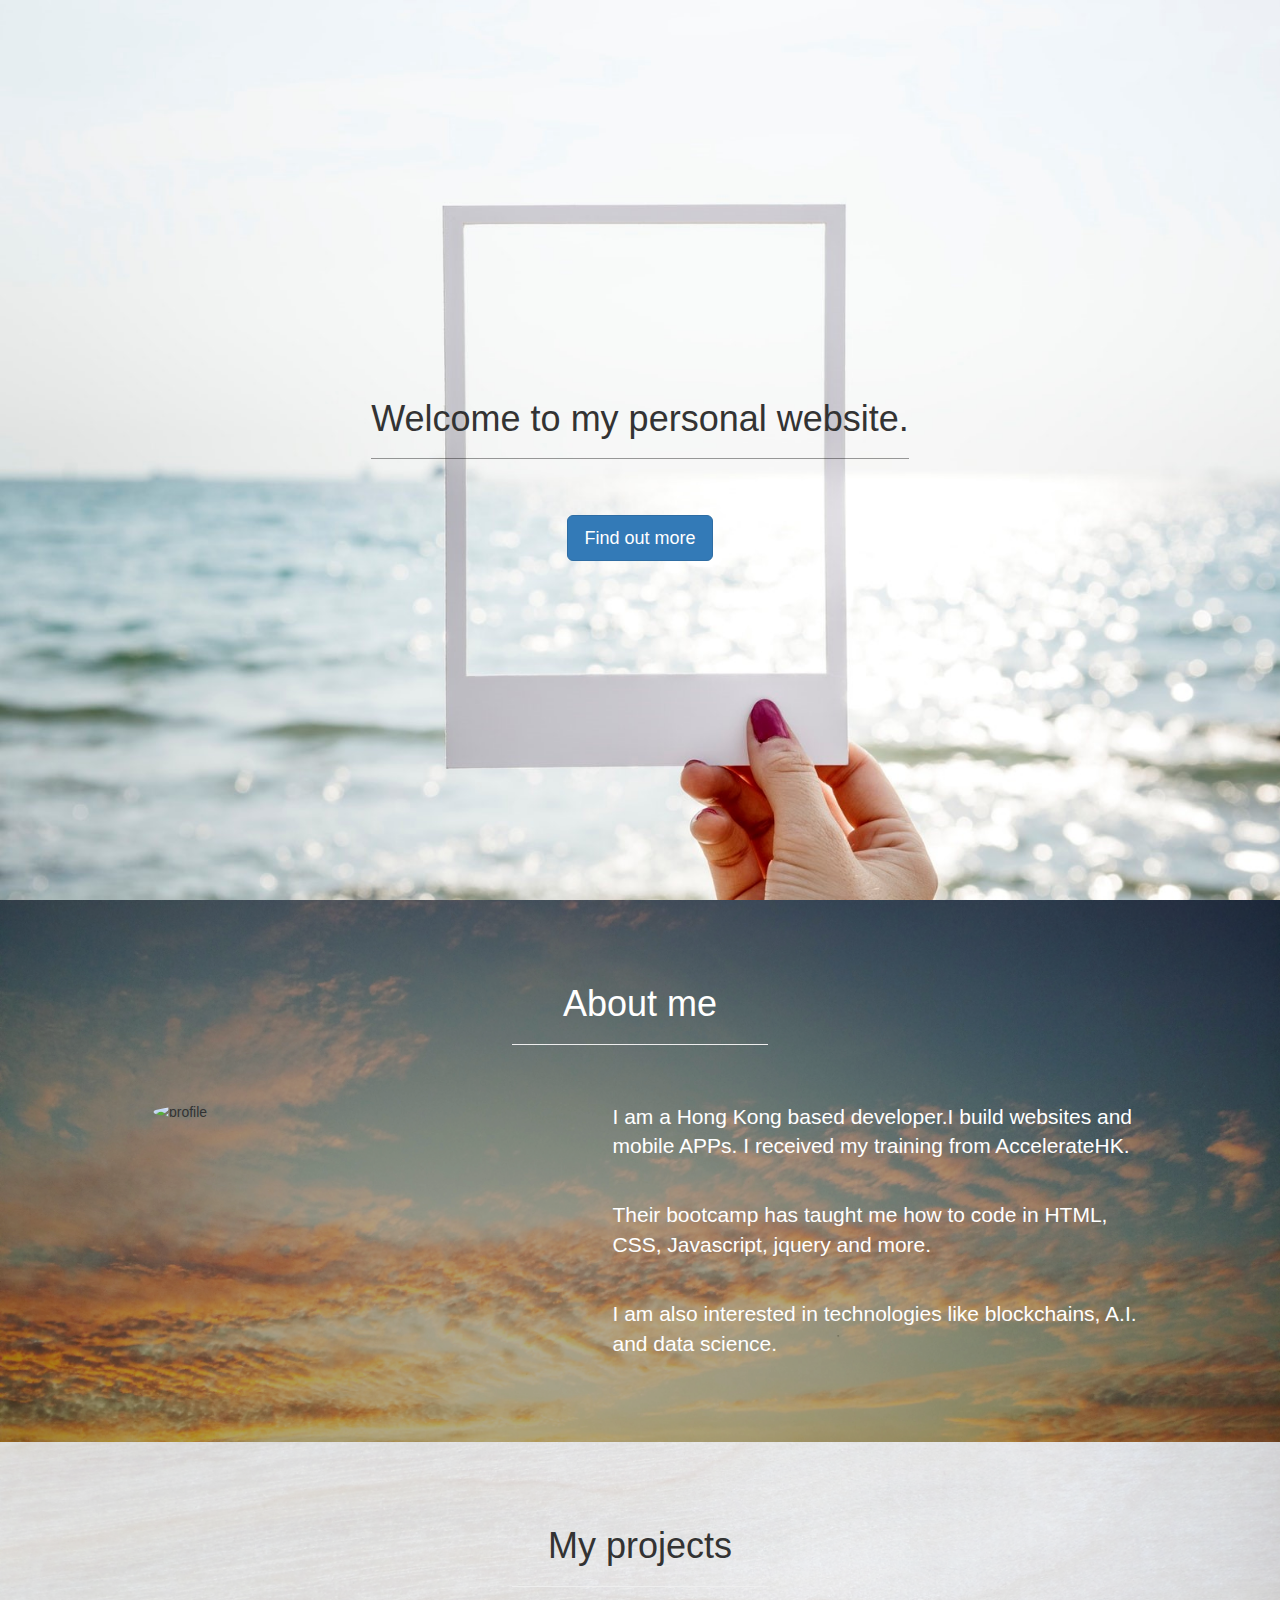
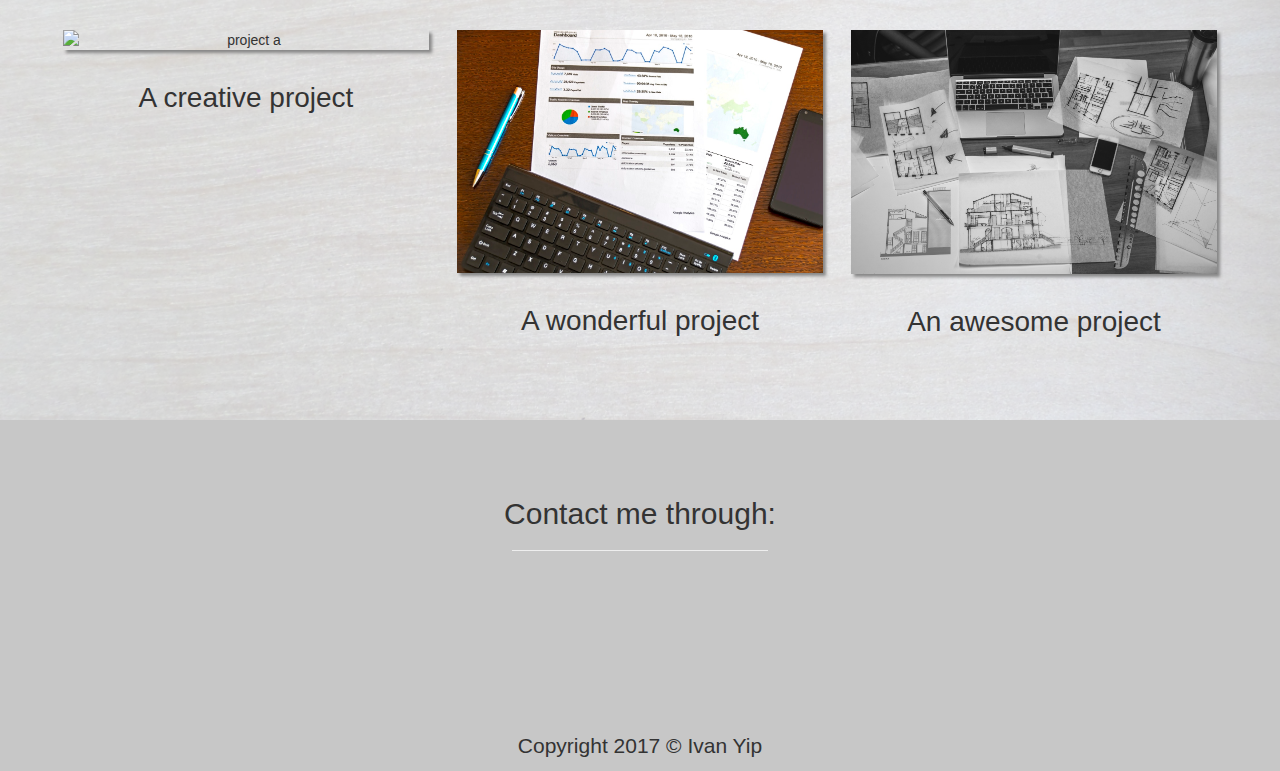
==== commit fbfcfeb2: "individual assigment" ====
--- a/index.html
+++ b/index.html
@@ -57,7 +57,7 @@
   <header>
     <div class="overlay">
       <div class="page-header">
-        <h1>Welcome to my website.</h1>
+        <h1>Welcome to my personal website.</h1>
       </div>
       <div class="typed"></div>
       <a data-scroll class="btn btn-primary btn-lg" id="more" href="#about">Find out more</a>
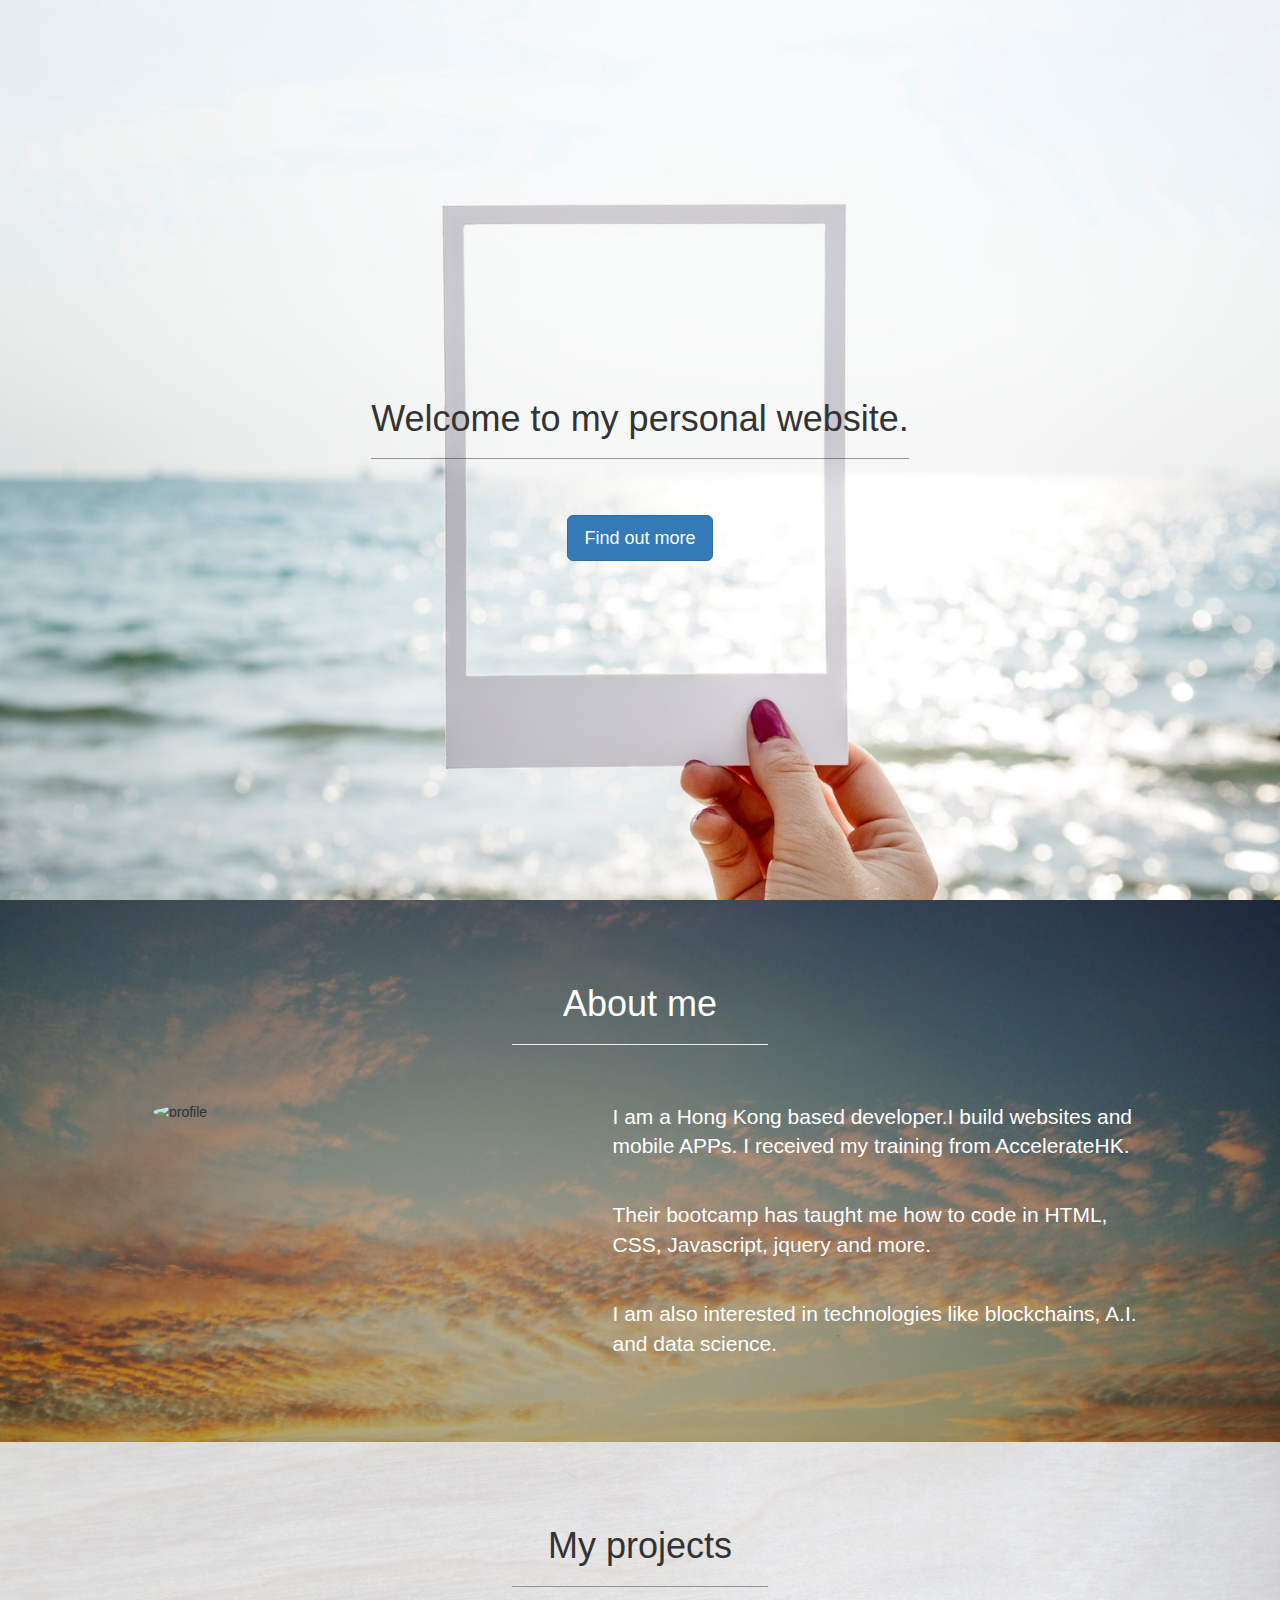
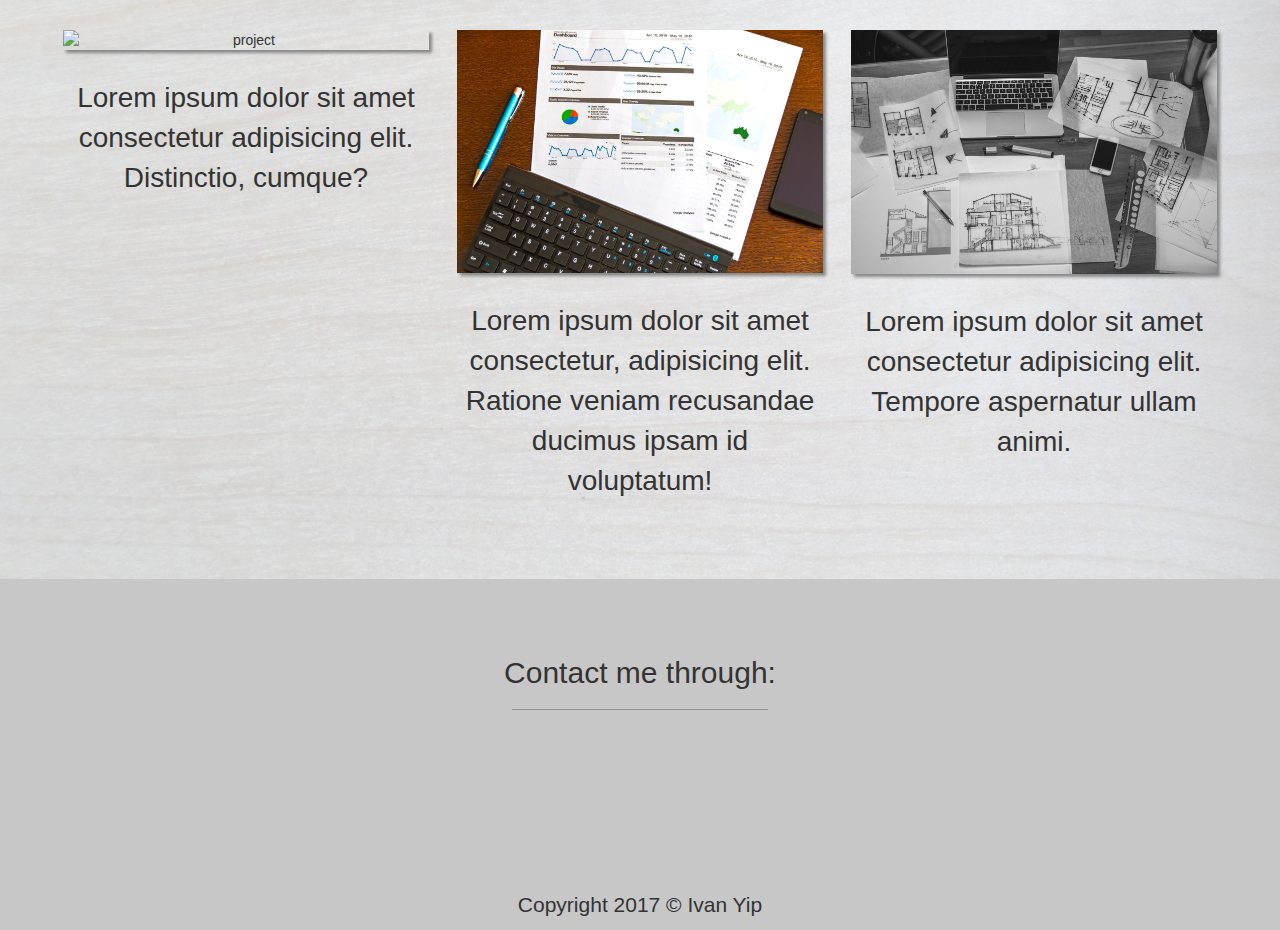
==== commit cbac7ef6: "fixed a few things" ====
--- a/index.html
+++ b/index.html
@@ -7,7 +7,7 @@
   <meta name="description" content="">
   <meta name="author" content="">
 
-  <title>Ivan Yip - Learning how to code</title>
+  <title>Ivan Yip</title>
 
   <link rel="shortcut icon" href="img/favicon.ico">
   <!-- Bootstrap core CSS -->
@@ -17,7 +17,7 @@
   <link rel="stylesheet" href="css/main.css">
 </head>
 
-<body>
+<body data-spy="scroll" data-target=".navbar" data-offset="50">
   <!-- Navigation -->
   <nav id="mainNav" class="navbar navbar-default navbar-fixed-top affix-top">
     <div class="container-fluid">
@@ -34,7 +34,7 @@
       </div>
 
       <!-- Collect the nav links, forms, and other content for toggling -->
-      <div class="collapse navbar-collapse" id="navbar-example">
+      <div class="collapse navbar-collapse" id="bs-example-navbar-collapse-1">
         <ul class="nav navbar-nav navbar-right">
           <li>
             <a href="#about">About me </a>
@@ -56,11 +56,11 @@
 
   <header>
     <div class="overlay">
-      <div class="page-header">
-        <h1>Welcome to my personal website.</h1>
-      </div>
-      <div class="typed"></div>
-      <a data-scroll class="btn btn-primary btn-lg" id="more" href="#about">Find out more</a>
+        <div class="page-header text-center">
+          <h1>Welcome to my personal website.</h1>
+        </div>
+        <div id="typed"><div  class="typed text-center"></div></div>
+        <a data-scroll class="btn btn-primary btn-lg" id="more" href="#about">Find out more</a>
     </div>
   </header>
 
@@ -72,10 +72,10 @@
         <hr>
       </div>
       <div class="row">
-        <div class="col-md-5 col-sm-5 col-xs-12">
+        <div class="col-md-5 col-xs-12">
           <img src="img/profile.jpg" alt="profile" class="img-circle img-responsive">
         </div>
-        <div class="col-md-7 col-sm-7 col-xs-12">
+        <div class="col-md-7 col-xs-12">
           <p class="lead">I am a Hong Kong based developer.I build websites and mobile APPs. I received my training from AccelerateHK.</p>
           <br>
           <p class="lead">Their bootcamp has taught me how to code in HTML, CSS, Javascript, jquery and more.</p>
@@ -97,21 +97,20 @@
       <div class="row text-center">
         <div class="col-sm-4 col-xs-12 project">
           <div>
-            <img src="img/project1.jpeg" alt="project a" class="img-responsive">
-            <p>A creative project</p>
-          </div>
-          
-        </div>
-        <div class="col-sm-4 col-xs-12 project">
-          <div>
-              <img src="img/project2.jpeg" alt="project b" class="img-responsive">
-              <p>A wonderful project</p>
+            <img src="img/project1.jpeg" alt="project" class="img-responsive">
+            <p>Lorem ipsum dolor sit amet consectetur adipisicing elit. Distinctio, cumque?</p>
           </div>
         </div>
         <div class="col-sm-4 col-xs-12 project">
           <div>
-            <img src="img/project3.jpeg" alt="project c" class="img-responsive">
-            <p>An awesome project</p>
+            <img src="img/project2.jpeg" alt="project" class="img-responsive">
+            <p>Lorem ipsum dolor sit amet consectetur, adipisicing elit. Ratione veniam recusandae ducimus ipsam id voluptatum!</p>
+          </div>
+        </div>
+        <div class="col-sm-4 col-xs-12 project">
+          <div>
+            <img src="img/project3.jpeg" alt="project" class="img-responsive">
+            <p>Lorem ipsum dolor sit amet consectetur adipisicing elit. Tempore aspernatur ullam animi.</p>
           </div>
         </div>
       </div>
@@ -159,4 +158,4 @@
   <script src="js/main.js" type="text/javascript"></script>
 </body>
 
-</html>+</html>
--- a/css/main.css
+++ b/css/main.css
@@ -6,11 +6,9 @@
     width: 20vw;
 }
 
-.typed {
+
+header #typed {
     font-size: 2em;
-}
-
-header div {
     display:flex;
     justify-content: center;
 }
@@ -28,6 +26,10 @@
 
 #more {
     margin-top: 2em;
+}
+
+#more div {
+    margin: 0;
 }
 
 .navbar-brand img {
@@ -141,7 +143,13 @@
     transition: transform 0.2s;
 }
 
+#portfolio hr {
+    border-top: 1px solid rgb(145, 145, 145);
+}
+
 /* footer */
+
+
 
 #contact {
     background-color: rgb(199, 199, 199);
@@ -159,7 +167,15 @@
     font-size: 1.5em;
 }
 
-#contact li:hover {
+#contact li a {
+    text-decoration: none;
+}
+
+#contact li a:hover {
     transform: scale(1.5);
     transition: transform 0.5s;
-}+}
+
+#contact hr {
+    border-top: 1px solid rgb(145, 145, 145);
+}
